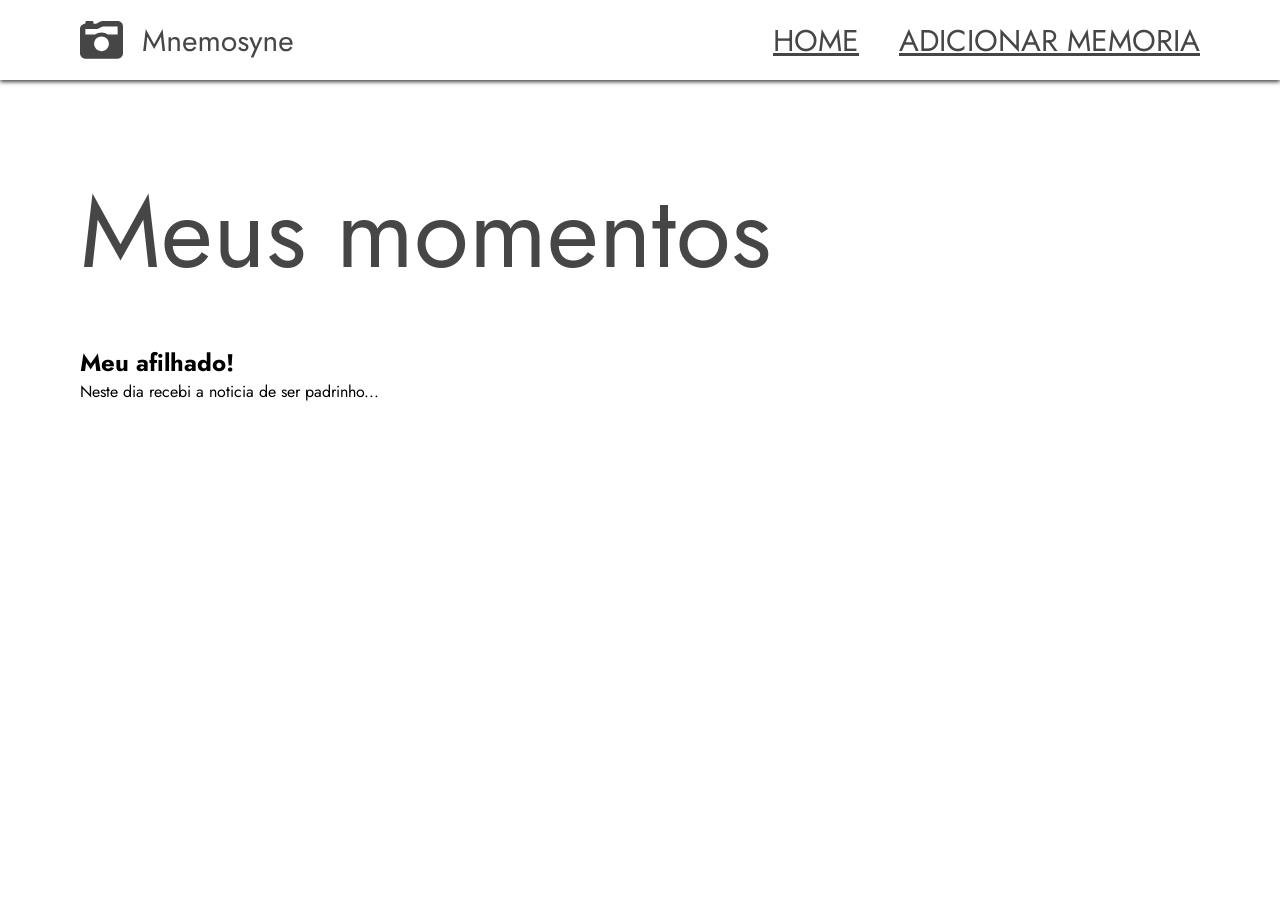
==== home/index.html @ 7a9be00d "cabecalho" ====
<!DOCTYPE html>
<html lang="pt - BR">

<head> <!-- configuraçao do site -->
    <meta charset="UTF-8">
    <title>Mnemosyne - HOME</title>
    <link rel="stylesheet" href="home.css"> <!--faz o link do -->
    <link rel="stylesheet" href="../assets/styles/global.css">


</head>

<body> <!--body = corpo do site -->


    <header class="app-header"> <!-- cabecalho do site -->

        <img src="../assets/icons/mnemosyne-logo.svg" alt="logo do site Mnemosyne">

        <div class="links">

            <a href="">HOME</a>
            <a href="">ADICIONAR MEMORIA</a>

        </div>

    </header>

    <main class="app-main"> <!--conteudo do site -->
        <h1>Meus momentos</h1>

        <div class="memoria-container">

            <div class="memory-card">

                <div class="image"></div>

                <h2>Meu afilhado!</h2>

                <p>Neste dia recebi a noticia de ser padrinho...</p>

            </div>

        </div>



    </main>

    <footer> <!--rodape do site -->

    </footer>
</body>

</html>
---- home/home.css ----
@import url('https://fonts.googleapis.com/css2?family=Jost:ital,wght@0,100..900;1,100..900&display=swap');

*{ /* significa todas as tags */

margin: 0px;
padding: 0px;

font-family: "jost";
}

.app-header {

/* estilizacao aqui dentro */
height: 80px;

display: flex; /* muda a orientaçao para lado-a-lado*/
align-items: center; /* deixa o texto centralizado verticalmente */
justify-content: space-between; /* joga os elementos para o lado */

padding-left: 80px;
padding-right: 80px;

box-shadow: 0px 2px 4px #464646;


}

.links a {

    font-size: 30px;
    text-decoration: nome; /*tira o traço de baixo da fonte */
    color: #464646;
    
    padding-left: 35px;
}


.app-main {

padding: 80px;

}
---- assets/styles/global.css ----
h1 {

    font-size: 100px;
    font-weight: normal;
    margin-bottom: 40px;
color: #464646;

}
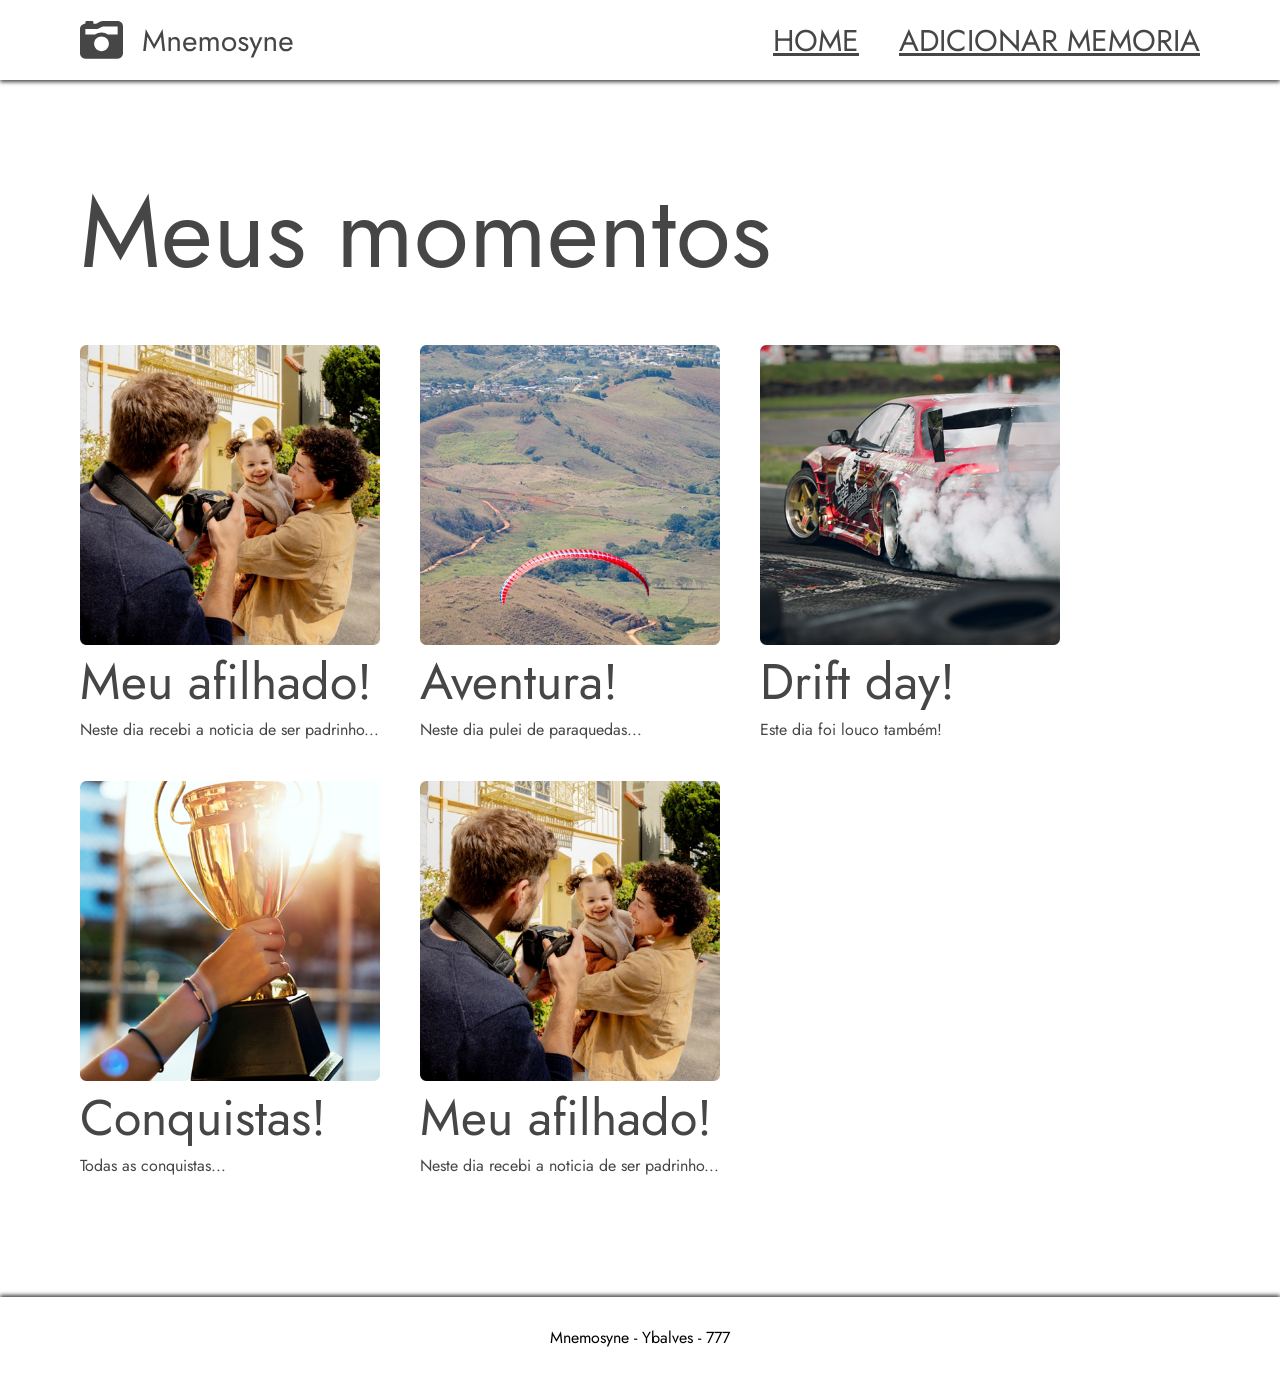
==== commit 2978774a: "atulizado" ====
--- a/home/index.html
+++ b/home/index.html
@@ -40,14 +40,58 @@
                 <p>Neste dia recebi a noticia de ser padrinho...</p>
 
             </div>
+            <div class="memory-card">
 
+                <div class="image1"></div>
+
+                <h2>Aventura!</h2>
+
+                <p>Neste dia pulei de paraquedas...</p>
+
+            </div>
+
+
+            <div class="memory-card">
+
+                <div class="image2"></div>
+
+                <h2>Drift day!</h2>
+
+                <p>Este dia foi louco também!</p>
+
+            </div>
+
+
+            <div class="memory-card">
+
+                <div class="image3"></div>
+
+                <h2>Conquistas!</h2>
+
+                <p>Todas as conquistas...</p>
+
+            </div>
+
+
+
+            <div class="memory-card">
+
+                <div class="image"></div>
+
+                <h2>Meu afilhado!</h2>
+
+                <p>Neste dia recebi a noticia de ser padrinho...</p>
+
+            </div>
         </div>
 
 
 
     </main>
 
-    <footer> <!--rodape do site -->
+    <footer class="app-footer"> <!--rodape do site -->
+
+<p>Mnemosyne - Ybalves - 777</p>
 
     </footer>
 </body>
--- a/home/home.css
+++ b/home/home.css
@@ -1,42 +1,146 @@
 @import url('https://fonts.googleapis.com/css2?family=Jost:ital,wght@0,100..900;1,100..900&display=swap');
 
-*{ /* significa todas as tags */
+* {
+    /* significa todas as tags */
 
-margin: 0px;
-padding: 0px;
+    margin: 0px;
+    padding: 0px;
 
-font-family: "jost";
+    font-family: "jost";
 }
 
 .app-header {
 
-/* estilizacao aqui dentro */
-height: 80px;
+    /* estilizacao aqui dentro */
+    height: 80px;
 
-display: flex; /* muda a orientaçao para lado-a-lado*/
-align-items: center; /* deixa o texto centralizado verticalmente */
-justify-content: space-between; /* joga os elementos para o lado */
+    display: flex;
+    /* muda a orientaçao para lado-a-lado*/
+    align-items: center;
+    /* deixa o texto centralizado verticalmente */
+    justify-content: space-between;
+    /* joga os elementos para o lado */
 
-padding-left: 80px;
-padding-right: 80px;
+    padding-left: 80px;
+    padding-right: 80px;
 
-box-shadow: 0px 2px 4px #464646;
+    box-shadow: 0px 2px 4px #464646;
 
+
+}
+
+.app-footer {
+
+    /* estilizacao aqui dentro */
+    height: 80px;
+
+    display: flex;
+    /* muda a orientaçao para lado-a-lado*/
+    align-items: center;
+    /* deixa o texto centralizado verticalmente */
+    justify-content: center;
+    /* joga os elementos para o lado */
+
+    /* justify-content: center; horizontal */
+    /* align-items: center; vertical */
+
+    padding-left: 80px;
+    padding-right: 80px;
+
+    box-shadow: 0px -2px 4px #464646;
 
 }
 
 .links a {
 
     font-size: 30px;
-    text-decoration: nome; /*tira o traço de baixo da fonte */
+    text-decoration: nome;
+    /*tira o traço de baixo da fonte */
     color: #464646;
-    
+
     padding-left: 35px;
 }
 
 
 .app-main {
 
-padding: 80px;
+    padding: 80px;
 
+}
+
+.memory-card {
+
+    margin-right: 40px;
+    margin-bottom: 40px;
+
+    transition: all ease 0.3s;
+
+}
+
+.memory-card:hover {
+
+    cursor: pointer;
+    scale: 1.05;
+
+}
+
+.memory-card .image {
+
+
+    height: 300px;
+    width: 300px;
+
+    background-image: url("../assets/imgs/bg1.png");
+    background-size: cover;
+}
+
+.memory-card .image1 {
+
+height: 300px;
+width: 300px;
+
+background-image: url("../assets/imgs/paraquedas.png");
+background-size: cover;
+}
+
+.memory-card .image2 {
+
+height: 300px;
+width: 300px;
+
+background-image: url("../assets/imgs/carro.png");
+background-size: cover;
+
+}
+
+.memory-card .image3 {
+
+    height: 300px;
+    width: 300px;
+    
+    background-image: url("../assets/imgs/conquistas.png");
+    background-size: cover;
+    
+    }
+
+.memory-card h2 {
+
+    font-size: 50px;
+    font-weight: normal;
+    /*remover o negrito*/
+    color: #464646;
+
+
+}
+
+.memory-card p {
+
+    color: #464646;
+
+}
+
+.memoria-container {
+
+    display: flex;
+    flex-wrap: wrap;
 }
